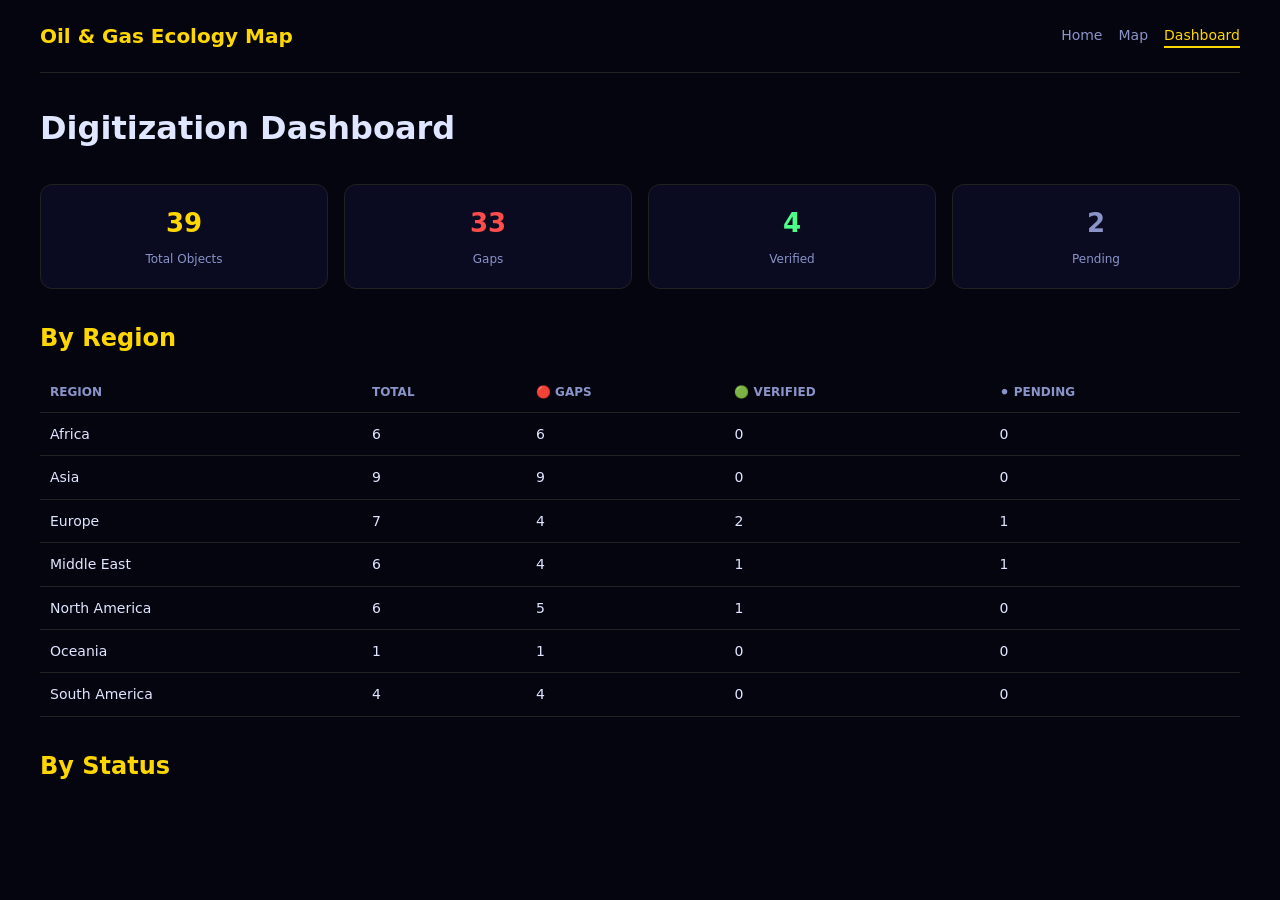
==== dashboard.html @ 838ddc50 "Create dashboard.html" ====
<!DOCTYPE html>
<html lang="en">
<head>
<meta charset="UTF-8"><meta name="viewport" content="width=device-width,initial-scale=1">
<title>Dashboard — Oil & Gas Ecology</title>
<link rel="stylesheet" href="style.css">
</head>
<body>
<header>
  <div class="logo">Oil & Gas Ecology Map</div>
  <nav><a href="index.html">Home</a><a href="map.html">Map</a><a href="dashboard.html" class="active">Dashboard</a></nav>
</header>
<main>
  <h1>Digitization Dashboard</h1>
  <section class="stats" id="stats"></section>
  <h2>By Region</h2>
  <table id="region-table"><thead><tr><th>Region</th><th>Total</th><th>🔴 Gaps</th><th>🟢 Verified</th><th>⚫ Pending</th></tr></thead><tbody></tbody></table>
  <h2>By Status</h2>
  <div id="status-bars"></div>
</main>
<script>
fetch('objects.json').then(r=>r.json()).then(data=>{
  const objects = data.objects || data;
  const arr = Object.values(objects);
  const stats = document.getElementById('stats');
  stats.innerHTML = `
    <div class="stat"><span class="num">${arr.length}</span><span class="label">Total Objects</span></div>
    <div class="stat"><span class="num" style="color:var(--red)">${arr.filter(o=>o.status==='red').length}</span><span class="label">Gaps</span></div>
    <div class="stat"><span class="num" style="color:var(--green)">${arr.filter(o=>o.status==='green').length}</span><span class="label">Verified</span></div>
    <div class="stat"><span class="num" style="color:var(--muted)">${arr.filter(o=>o.status==='gray').length}</span><span class="label">Pending</span></div>
  `;
  const regions = [...new Set(arr.map(o=>o.region))].sort();
  const tbody = document.querySelector('#region-table tbody');
  tbody.innerHTML = regions.map(r=>{
    const items = arr.filter(o=>o.region===r);
    return `<tr><td>${r}</td><td>${items.length}</td><td>${items.filter(o=>o.status==='red').length}</td><td>${items.filter(o=>o.status==='green').length}</td><td>${items.filter(o=>o.status==='gray').length}</td></tr>`;
  }).join('');
});
</script>
</body>
</html>
---- style.css ----
:root{--bg:#050510;--text:#E0E6FF;--red:#FF4D4D;--green:#4DFF88;--gold:#FFD700;--muted:#8A94C8;--card:#0a0a20;--border:#222;}
*{margin:0;padding:0;box-sizing:border-box;}
body{font-family:system-ui,-apple-system,sans-serif;background:var(--bg);color:var(--text);line-height:1.6;padding:0 20px 40px;}
a{color:var(--gold);text-decoration:none;}
a:hover{text-decoration:underline;}
header{display:flex;justify-content:space-between;align-items:center;padding:20px 0;border-bottom:1px solid var(--border);margin-bottom:30px;flex-wrap:wrap;gap:10px;max-width:1200px;margin-left:auto;margin-right:auto;}
.logo{font-weight:700;font-size:20px;color:var(--gold);}
nav{display:flex;gap:16px;flex-wrap:wrap;}
nav a{color:var(--muted);font-size:14px;}
nav a:hover{color:var(--gold);}
nav a.active{color:var(--gold);border-bottom:2px solid var(--gold);}
main{max-width:1200px;margin:0 auto;}
.hero{text-align:center;padding:50px 0 30px;}
.hero h1{font-size:40px;margin-bottom:12px;}
.hero .red{color:var(--red);}.hero .green{color:var(--green);}
.hero p{color:var(--muted);max-width:750px;margin:0 auto;}
.stats{display:grid;grid-template-columns:repeat(4,1fr);gap:16px;margin:30px 0;}
.stat{background:var(--card);border:1px solid var(--border);border-radius:12px;padding:18px;text-align:center;}
.stat .num{display:block;font-size:26px;font-weight:700;color:var(--gold);}
.stat .label{font-size:12px;color:var(--muted);}
.grid{display:grid;grid-template-columns:repeat(auto-fill,minmax(280px,1fr));gap:16px;margin:20px 0;}
.card{background:var(--card);border-radius:12px;padding:18px;color:var(--text);border:1px solid var(--border);transition:.2s;}
.card:hover{border-color:var(--gold);transform:translateY(-2px);}
.card.red{border-left:4px solid var(--red);}
.card.green{border-left:4px solid var(--green);}
.card.gray{border-left:4px solid var(--muted);}
.card-title{font-weight:600;margin-bottom:6px;font-size:15px;}
.card-meta{font-size:12px;color:var(--muted);}
.card-country{font-size:11px;text-transform:uppercase;color:#5A649A;margin-top:8px;}
.filters{display:flex;gap:10px;flex-wrap:wrap;margin:20px 0;align-items:center;}
.filters select,.filters input{background:var(--card);border:1px solid var(--border);color:var(--text);padding:8px 12px;border-radius:8px;font-size:14px;}
.filters select:focus,.filters input:focus{outline:none;border-color:var(--gold);}
h1{font-size:32px;margin:20px 0;}
h2{font-size:24px;margin:30px 0 15px;color:var(--gold);}
h3{font-size:16px;margin:20px 0 8px;color:var(--muted);text-transform:uppercase;letter-spacing:.5px;}
.detail-block{background:var(--card);border:1px solid var(--border);border-radius:12px;padding:20px;margin:20px 0;}
.detail-block p{margin:8px 0;}
.status-badge{display:inline-block;padding:6px 14px;border-radius:20px;font-size:13px;font-weight:600;margin:10px 0;}
.status-badge.red{background:rgba(255,77,77,.15);color:var(--red);border:1px solid var(--red);}
.status-badge.green{background:rgba(77,255,136,.15);color:var(--green);border:1px solid var(--green);}
.status-badge.gray{background:rgba(138,148,200,.15);color:var(--muted);border:1px solid var(--muted);}
table{width:100%;border-collapse:collapse;margin:15px 0;font-size:14px;}
th,td{padding:10px;text-align:left;border-bottom:1px solid var(--border);}
th{color:var(--muted);font-size:12px;text-transform:uppercase;}
footer{margin-top:60px;padding:25px 0;border-top:1px solid var(--border);font-size:13px;color:#5A649A;text-align:center;max-width:1200px;margin-left:auto;margin-right:auto;}
footer a{color:var(--muted);}
#map{height:70vh;border-radius:12px;border:1px solid var(--border);}
.legend{display:flex;gap:20px;margin:15px 0;font-size:13px;color:var(--muted);flex-wrap:wrap;}
.legend span{display:flex;align-items:center;gap:6px;}
.dot{width:12px;height:12px;border-radius:50%;display:inline-block;}
.dot.red{background:var(--red);}.dot.green{background:var(--green);}.dot.gray{background:var(--muted);}
.pagination{display:flex;gap:8px;justify-content:center;margin:30px 0;flex-wrap:wrap;}
.pagination button{background:var(--card);border:1px solid var(--border);color:var(--text);padding:8px 14px;border-radius:8px;cursor:pointer;}
.pagination button:hover{border-color:var(--gold);}
.pagination button.active{background:var(--gold);color:var(--bg);font-weight:600;}
@media(max-width:768px){.stats{grid-template-columns:1fr 1fr;}.hero h1{font-size:28px;}header{flex-direction:column;align-items:flex-start;}}
@media(max-width:480px){.stats{grid-template-columns:1fr;}}
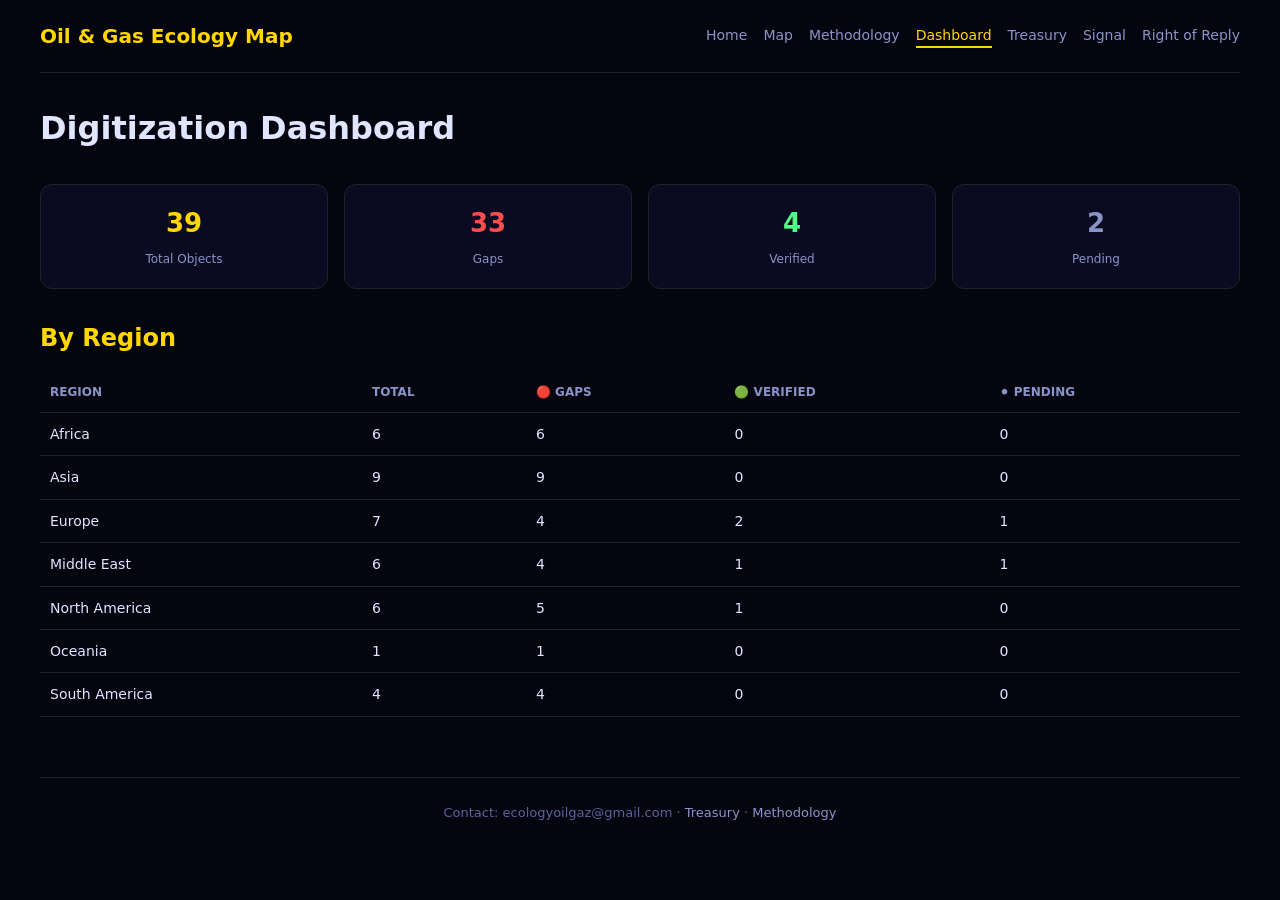
==== commit 56c788bc: "Update dashboard.html" ====
--- a/dashboard.html
+++ b/dashboard.html
@@ -8,16 +8,28 @@
 <body>
 <header>
   <div class="logo">Oil & Gas Ecology Map</div>
-  <nav><a href="index.html">Home</a><a href="map.html">Map</a><a href="dashboard.html" class="active">Dashboard</a></nav>
+  <nav>
+    <a href="index.html">Home</a>
+    <a href="map.html">Map</a>
+    <a href="methodology.html">Methodology</a>
+    <a href="dashboard.html" class="active">Dashboard</a>
+    <a href="treasury.html">Treasury</a>
+    <a href="signal.html">Signal</a>
+    <a href="response.html">Right of Reply</a>
+  </nav>
 </header>
 <main>
   <h1>Digitization Dashboard</h1>
   <section class="stats" id="stats"></section>
   <h2>By Region</h2>
   <table id="region-table"><thead><tr><th>Region</th><th>Total</th><th>🔴 Gaps</th><th>🟢 Verified</th><th>⚫ Pending</th></tr></thead><tbody></tbody></table>
-  <h2>By Status</h2>
-  <div id="status-bars"></div>
 </main>
+<footer>
+  <p>Contact: ecologyoilgaz@gmail.com ·
+    <a href="treasury.html">Treasury</a> ·
+    <a href="methodology.html">Methodology</a>
+  </p>
+</footer>
 <script>
 fetch('objects.json').then(r=>r.json()).then(data=>{
   const objects = data.objects || data;
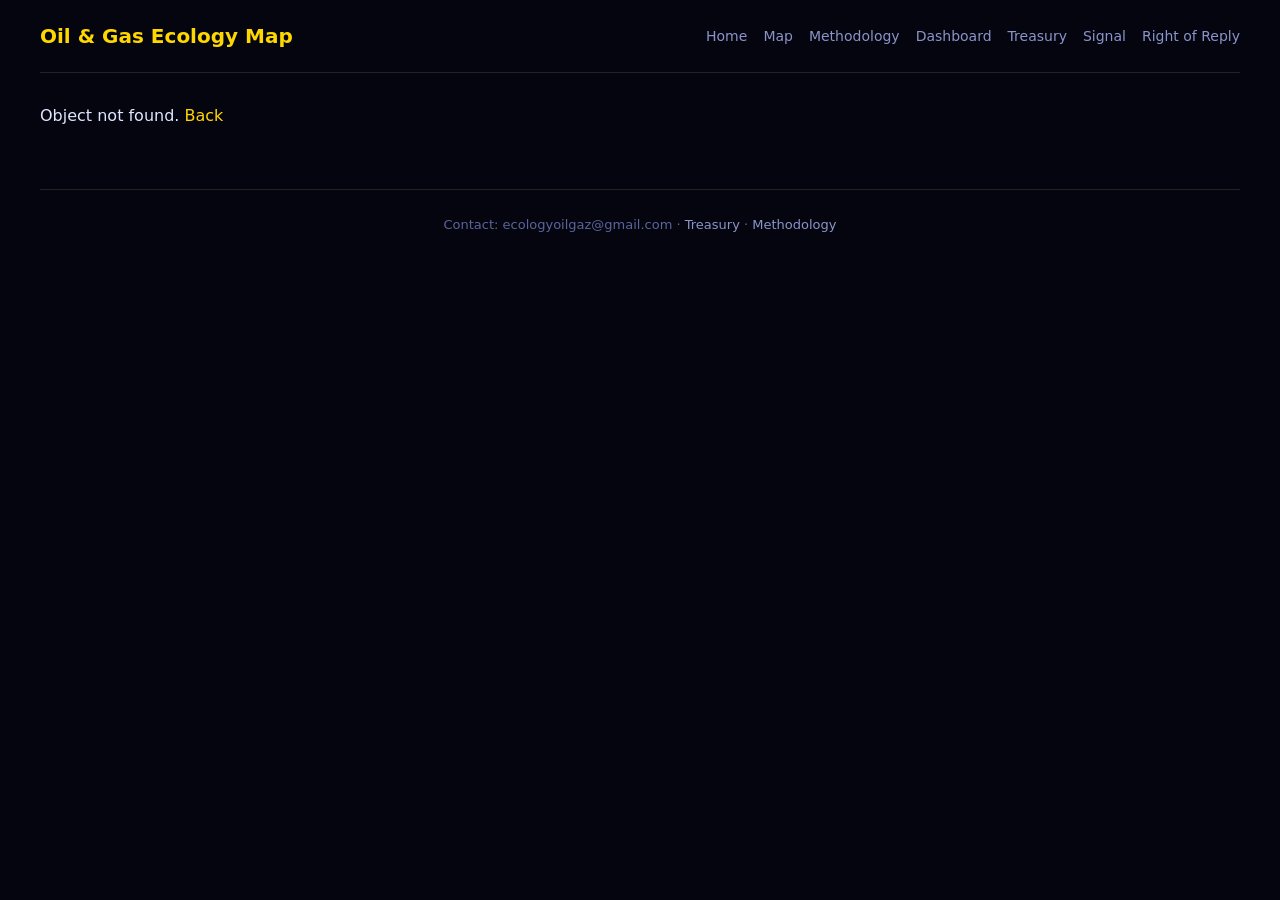
==== commit d1b79212: "Update dashboard.html" ====
--- a/dashboard.html
+++ b/dashboard.html
@@ -2,7 +2,7 @@
 <html lang="en">
 <head>
 <meta charset="UTF-8"><meta name="viewport" content="width=device-width,initial-scale=1">
-<title>Dashboard — Oil & Gas Ecology</title>
+<title>Object — Oil & Gas Ecology</title>
 <link rel="stylesheet" href="style.css">
 </head>
 <body>
@@ -12,17 +12,14 @@
     <a href="index.html">Home</a>
     <a href="map.html">Map</a>
     <a href="methodology.html">Methodology</a>
-    <a href="dashboard.html" class="active">Dashboard</a>
+    <a href="dashboard.html">Dashboard</a>
     <a href="treasury.html">Treasury</a>
     <a href="signal.html">Signal</a>
     <a href="response.html">Right of Reply</a>
   </nav>
 </header>
 <main>
-  <h1>Digitization Dashboard</h1>
-  <section class="stats" id="stats"></section>
-  <h2>By Region</h2>
-  <table id="region-table"><thead><tr><th>Region</th><th>Total</th><th>🔴 Gaps</th><th>🟢 Verified</th><th>⚫ Pending</th></tr></thead><tbody></tbody></table>
+  <article id="content"><p>Loading...</p></article>
 </main>
 <footer>
   <p>Contact: ecologyoilgaz@gmail.com ·
@@ -31,22 +28,24 @@
   </p>
 </footer>
 <script>
-fetch('objects.json').then(r=>r.json()).then(data=>{
+const id = new URLSearchParams(location.search).get('id');
+fetch('objects.json').then(r => r.json()).then(data => {
   const objects = data.objects || data;
-  const arr = Object.values(objects);
-  const stats = document.getElementById('stats');
-  stats.innerHTML = `
-    <div class="stat"><span class="num">${arr.length}</span><span class="label">Total Objects</span></div>
-    <div class="stat"><span class="num" style="color:var(--red)">${arr.filter(o=>o.status==='red').length}</span><span class="label">Gaps</span></div>
-    <div class="stat"><span class="num" style="color:var(--green)">${arr.filter(o=>o.status==='green').length}</span><span class="label">Verified</span></div>
-    <div class="stat"><span class="num" style="color:var(--muted)">${arr.filter(o=>o.status==='gray').length}</span><span class="label">Pending</span></div>
+  const o = objects[id];
+  const el = document.getElementById('content');
+  if (!o) { el.innerHTML = '<p>Object not found. <a href="index.html">Back</a></p>'; return; }
+  const badge = o.status === 'red' ? '🔴 Gap Confirmed' : o.status === 'green' ? '🟢 Verified Result' : '⚫ Pending Verification';
+  el.innerHTML = `
+    <h1>${o.title}</h1>
+    <span class="status-badge ${o.status}">${badge}</span>
+    <p style="color:var(--muted);margin:10px 0;">${o.country} · ${o.region} · ${o.lat.toFixed(2)}, ${o.lon.toFixed(2)}</p>
+    <div class="detail-block"><h3>Claimed</h3><p>${o.claimed}</p></div>
+    <div class="detail-block"><h3>Actual (Verified)</h3><p>${o.actual}</p></div>
+    <div class="detail-block"><h3>Gap</h3><p>${o.gap}</p></div>
+    <div class="detail-block"><h3>Companies</h3><p>${(o.companies||[]).join(' · ')}</p></div>
+    <div class="detail-block"><h3>Sources</h3><ul>${(o.sources||[]).map(s => `<li>${s}</li>`).join('')}</ul></div>
+    <p><a href="index.html">← Back to list</a> · <a href="map.html">Map</a></p>
   `;
-  const regions = [...new Set(arr.map(o=>o.region))].sort();
-  const tbody = document.querySelector('#region-table tbody');
-  tbody.innerHTML = regions.map(r=>{
-    const items = arr.filter(o=>o.region===r);
-    return `<tr><td>${r}</td><td>${items.length}</td><td>${items.filter(o=>o.status==='red').length}</td><td>${items.filter(o=>o.status==='green').length}</td><td>${items.filter(o=>o.status==='gray').length}</td></tr>`;
-  }).join('');
 });
 </script>
 </body>
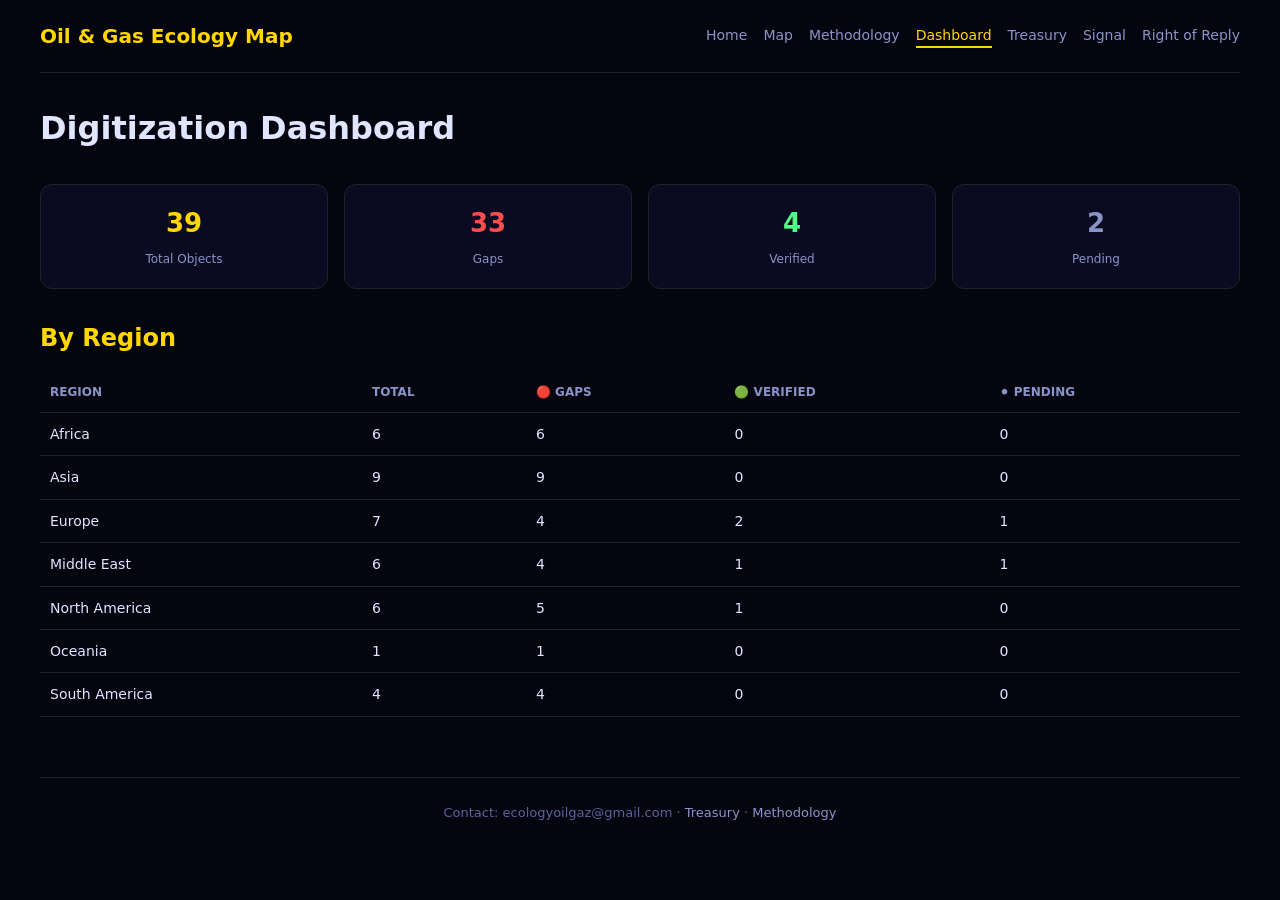
==== commit ced4b4ab: "Update dashboard.html" ====
--- a/dashboard.html
+++ b/dashboard.html
@@ -2,7 +2,7 @@
 <html lang="en">
 <head>
 <meta charset="UTF-8"><meta name="viewport" content="width=device-width,initial-scale=1">
-<title>Object — Oil & Gas Ecology</title>
+<title>Dashboard — Oil & Gas Ecology</title>
 <link rel="stylesheet" href="style.css">
 </head>
 <body>
@@ -12,14 +12,17 @@
     <a href="index.html">Home</a>
     <a href="map.html">Map</a>
     <a href="methodology.html">Methodology</a>
-    <a href="dashboard.html">Dashboard</a>
+    <a href="dashboard.html" class="active">Dashboard</a>
     <a href="treasury.html">Treasury</a>
     <a href="signal.html">Signal</a>
     <a href="response.html">Right of Reply</a>
   </nav>
 </header>
 <main>
-  <article id="content"><p>Loading...</p></article>
+  <h1>Digitization Dashboard</h1>
+  <section class="stats" id="stats"></section>
+  <h2>By Region</h2>
+  <table id="region-table"><thead><tr><th>Region</th><th>Total</th><th>🔴 Gaps</th><th>🟢 Verified</th><th>⚫ Pending</th></tr></thead><tbody></tbody></table>
 </main>
 <footer>
   <p>Contact: ecologyoilgaz@gmail.com ·
@@ -28,24 +31,22 @@
   </p>
 </footer>
 <script>
-const id = new URLSearchParams(location.search).get('id');
-fetch('objects.json').then(r => r.json()).then(data => {
+fetch('objects.json').then(r=>r.json()).then(data=>{
   const objects = data.objects || data;
-  const o = objects[id];
-  const el = document.getElementById('content');
-  if (!o) { el.innerHTML = '<p>Object not found. <a href="index.html">Back</a></p>'; return; }
-  const badge = o.status === 'red' ? '🔴 Gap Confirmed' : o.status === 'green' ? '🟢 Verified Result' : '⚫ Pending Verification';
-  el.innerHTML = `
-    <h1>${o.title}</h1>
-    <span class="status-badge ${o.status}">${badge}</span>
-    <p style="color:var(--muted);margin:10px 0;">${o.country} · ${o.region} · ${o.lat.toFixed(2)}, ${o.lon.toFixed(2)}</p>
-    <div class="detail-block"><h3>Claimed</h3><p>${o.claimed}</p></div>
-    <div class="detail-block"><h3>Actual (Verified)</h3><p>${o.actual}</p></div>
-    <div class="detail-block"><h3>Gap</h3><p>${o.gap}</p></div>
-    <div class="detail-block"><h3>Companies</h3><p>${(o.companies||[]).join(' · ')}</p></div>
-    <div class="detail-block"><h3>Sources</h3><ul>${(o.sources||[]).map(s => `<li>${s}</li>`).join('')}</ul></div>
-    <p><a href="index.html">← Back to list</a> · <a href="map.html">Map</a></p>
+  const arr = Object.values(objects);
+  const stats = document.getElementById('stats');
+  stats.innerHTML = `
+    <div class="stat"><span class="num">${arr.length}</span><span class="label">Total Objects</span></div>
+    <div class="stat"><span class="num" style="color:var(--red)">${arr.filter(o=>o.status==='red').length}</span><span class="label">Gaps</span></div>
+    <div class="stat"><span class="num" style="color:var(--green)">${arr.filter(o=>o.status==='green').length}</span><span class="label">Verified</span></div>
+    <div class="stat"><span class="num" style="color:var(--muted)">${arr.filter(o=>o.status==='gray').length}</span><span class="label">Pending</span></div>
   `;
+  const regions = [...new Set(arr.map(o=>o.region))].sort();
+  const tbody = document.querySelector('#region-table tbody');
+  tbody.innerHTML = regions.map(r=>{
+    const items = arr.filter(o=>o.region===r);
+    return `<tr><td>${r}</td><td>${items.length}</td><td>${items.filter(o=>o.status==='red').length}</td><td>${items.filter(o=>o.status==='green').length}</td><td>${items.filter(o=>o.status==='gray').length}</td></tr>`;
+  }).join('');
 });
 </script>
 </body>
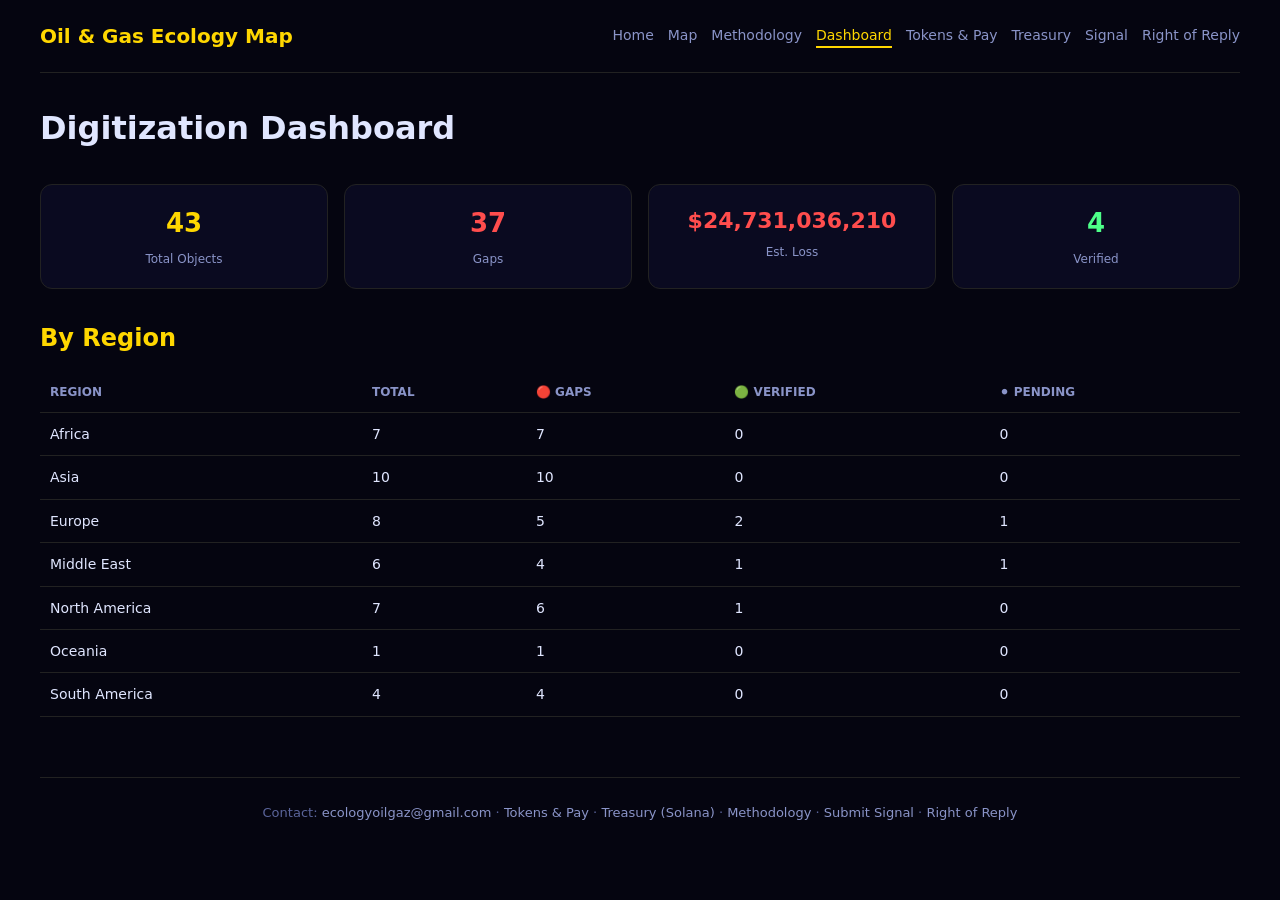
==== commit 662cdc8e: "Update dashboard.html" ====
--- a/dashboard.html
+++ b/dashboard.html
@@ -1,21 +1,15 @@
 <!DOCTYPE html>
 <html lang="en">
-<head>
-<meta charset="UTF-8"><meta name="viewport" content="width=device-width,initial-scale=1">
-<title>Dashboard — Oil & Gas Ecology</title>
-<link rel="stylesheet" href="style.css">
-</head>
+<head><meta charset="UTF-8"><meta name="viewport" content="width=device-width,initial-scale=1">
+<title>Dashboard — Oil & Gas Ecology</title><link rel="stylesheet" href="style.css"></head>
 <body>
 <header>
   <div class="logo">Oil & Gas Ecology Map</div>
   <nav>
-    <a href="index.html">Home</a>
-    <a href="map.html">Map</a>
-    <a href="methodology.html">Methodology</a>
-    <a href="dashboard.html" class="active">Dashboard</a>
-    <a href="treasury.html">Treasury</a>
-    <a href="signal.html">Signal</a>
-    <a href="response.html">Right of Reply</a>
+    <a href="index.html">Home</a><a href="map.html">Map</a>
+    <a href="methodology.html">Methodology</a><a href="dashboard.html" class="active">Dashboard</a>
+    <a href="tokens.html">Tokens & Pay</a><a href="treasury.html">Treasury</a>
+    <a href="signal.html">Signal</a><a href="response.html">Right of Reply</a>
   </nav>
 </header>
 <main>
@@ -25,9 +19,12 @@
   <table id="region-table"><thead><tr><th>Region</th><th>Total</th><th>🔴 Gaps</th><th>🟢 Verified</th><th>⚫ Pending</th></tr></thead><tbody></tbody></table>
 </main>
 <footer>
-  <p>Contact: ecologyoilgaz@gmail.com ·
-    <a href="treasury.html">Treasury</a> ·
-    <a href="methodology.html">Methodology</a>
+  <p>Contact: <a href="mailto:ecologyoilgaz@gmail.com">ecologyoilgaz@gmail.com</a> ·
+    <a href="tokens.html">Tokens & Pay</a> ·
+    <a href="treasury.html">Treasury (Solana)</a> ·
+    <a href="methodology.html">Methodology</a> ·
+    <a href="signal.html">Submit Signal</a> ·
+    <a href="response.html">Right of Reply</a>
   </p>
 </footer>
 <script>
@@ -35,15 +32,18 @@
   const objects = data.objects || data;
   const arr = Object.values(objects);
   const stats = document.getElementById('stats');
+  
+  const totalLoss = arr.reduce((sum, o) => sum + (o.financial_impact?.loss_usd || 0), 0);
+  const totalLossFormatted = new Intl.NumberFormat('en-US', { style: 'currency', currency: 'USD', maximumFractionDigits: 0 }).format(totalLoss);
+
   stats.innerHTML = `
     <div class="stat"><span class="num">${arr.length}</span><span class="label">Total Objects</span></div>
     <div class="stat"><span class="num" style="color:var(--red)">${arr.filter(o=>o.status==='red').length}</span><span class="label">Gaps</span></div>
+    <div class="stat"><span class="num" style="color:var(--red); font-size:22px;">${totalLossFormatted}</span><span class="label">Est. Loss</span></div>
     <div class="stat"><span class="num" style="color:var(--green)">${arr.filter(o=>o.status==='green').length}</span><span class="label">Verified</span></div>
-    <div class="stat"><span class="num" style="color:var(--muted)">${arr.filter(o=>o.status==='gray').length}</span><span class="label">Pending</span></div>
   `;
   const regions = [...new Set(arr.map(o=>o.region))].sort();
-  const tbody = document.querySelector('#region-table tbody');
-  tbody.innerHTML = regions.map(r=>{
+  document.querySelector('#region-table tbody').innerHTML = regions.map(r => {
     const items = arr.filter(o=>o.region===r);
     return `<tr><td>${r}</td><td>${items.length}</td><td>${items.filter(o=>o.status==='red').length}</td><td>${items.filter(o=>o.status==='green').length}</td><td>${items.filter(o=>o.status==='gray').length}</td></tr>`;
   }).join('');
--- a/style.css
+++ b/style.css
@@ -5,7 +5,7 @@
 a:hover{text-decoration:underline;}
 header{display:flex;justify-content:space-between;align-items:center;padding:20px 0;border-bottom:1px solid var(--border);margin-bottom:30px;flex-wrap:wrap;gap:10px;max-width:1200px;margin-left:auto;margin-right:auto;}
 .logo{font-weight:700;font-size:20px;color:var(--gold);}
-nav{display:flex;gap:16px;flex-wrap:wrap;}
+nav{display:flex;gap:14px;flex-wrap:wrap;}
 nav a{color:var(--muted);font-size:14px;}
 nav a:hover{color:var(--gold);}
 nav a.active{color:var(--gold);border-bottom:2px solid var(--gold);}
@@ -53,5 +53,8 @@
 .pagination button{background:var(--card);border:1px solid var(--border);color:var(--text);padding:8px 14px;border-radius:8px;cursor:pointer;}
 .pagination button:hover{border-color:var(--gold);}
 .pagination button.active{background:var(--gold);color:var(--bg);font-weight:600;}
+.btn-primary{display:inline-block;background:var(--gold);color:var(--bg);padding:10px 22px;border-radius:8px;font-weight:700;margin-top:10px;}
+.btn-primary:hover{opacity:.9;}
+code{background:#111;padding:2px 6px;border-radius:4px;font-size:13px;color:var(--gold);word-break:break-all;}
 @media(max-width:768px){.stats{grid-template-columns:1fr 1fr;}.hero h1{font-size:28px;}header{flex-direction:column;align-items:flex-start;}}
 @media(max-width:480px){.stats{grid-template-columns:1fr;}}
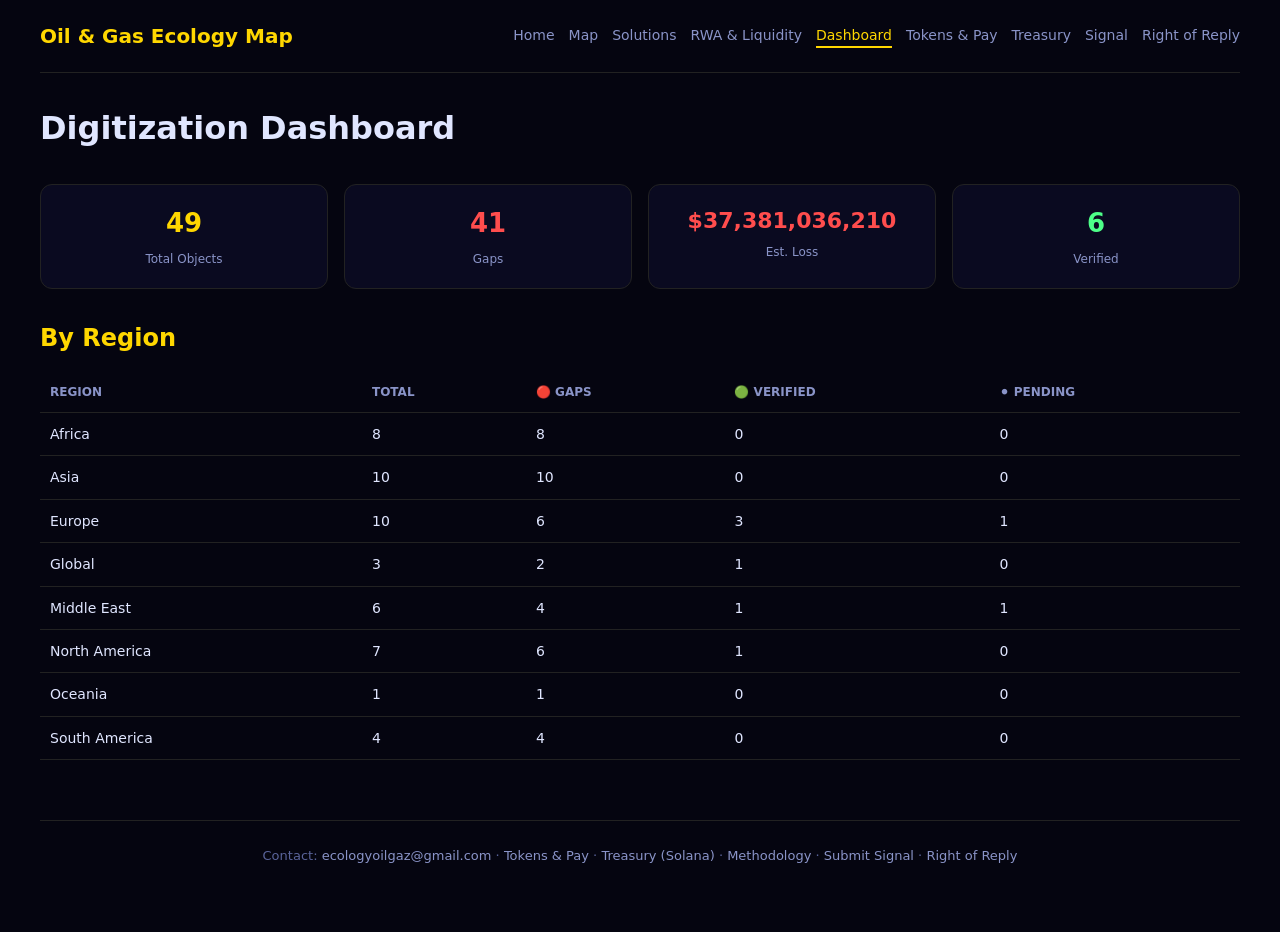
==== commit 47f21fc7: "Update dashboard.html" ====
--- a/dashboard.html
+++ b/dashboard.html
@@ -6,10 +6,15 @@
 <header>
   <div class="logo">Oil & Gas Ecology Map</div>
   <nav>
-    <a href="index.html">Home</a><a href="map.html">Map</a>
-    <a href="methodology.html">Methodology</a><a href="dashboard.html" class="active">Dashboard</a>
-    <a href="tokens.html">Tokens & Pay</a><a href="treasury.html">Treasury</a>
-    <a href="signal.html">Signal</a><a href="response.html">Right of Reply</a>
+    <a href="index.html">Home</a>
+    <a href="map.html">Map</a>
+    <a href="solutions.html">Solutions</a>
+    <a href="rwa.html">RWA & Liquidity</a>
+    <a href="dashboard.html" class="active">Dashboard</a>
+    <a href="tokens.html">Tokens & Pay</a>
+    <a href="treasury.html">Treasury</a>
+    <a href="signal.html">Signal</a>
+    <a href="response.html">Right of Reply</a>
   </nav>
 </header>
 <main>
